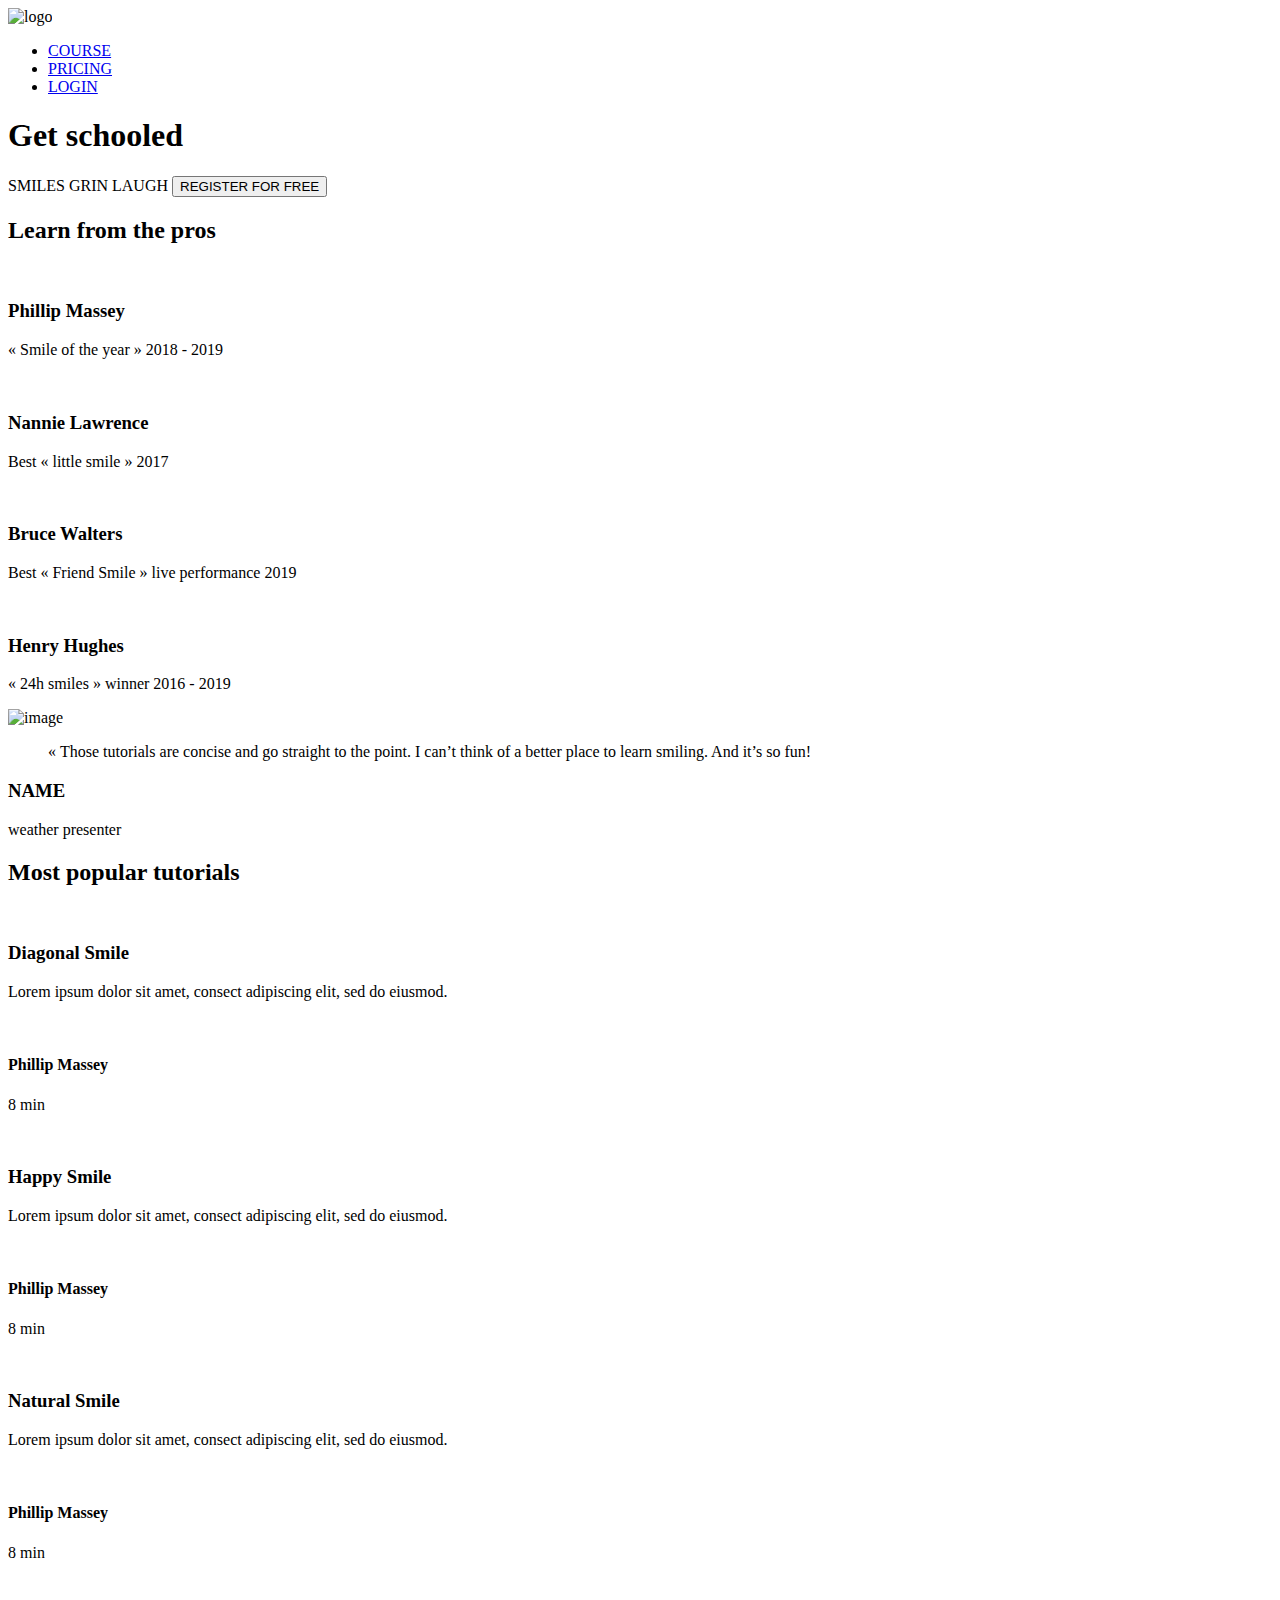
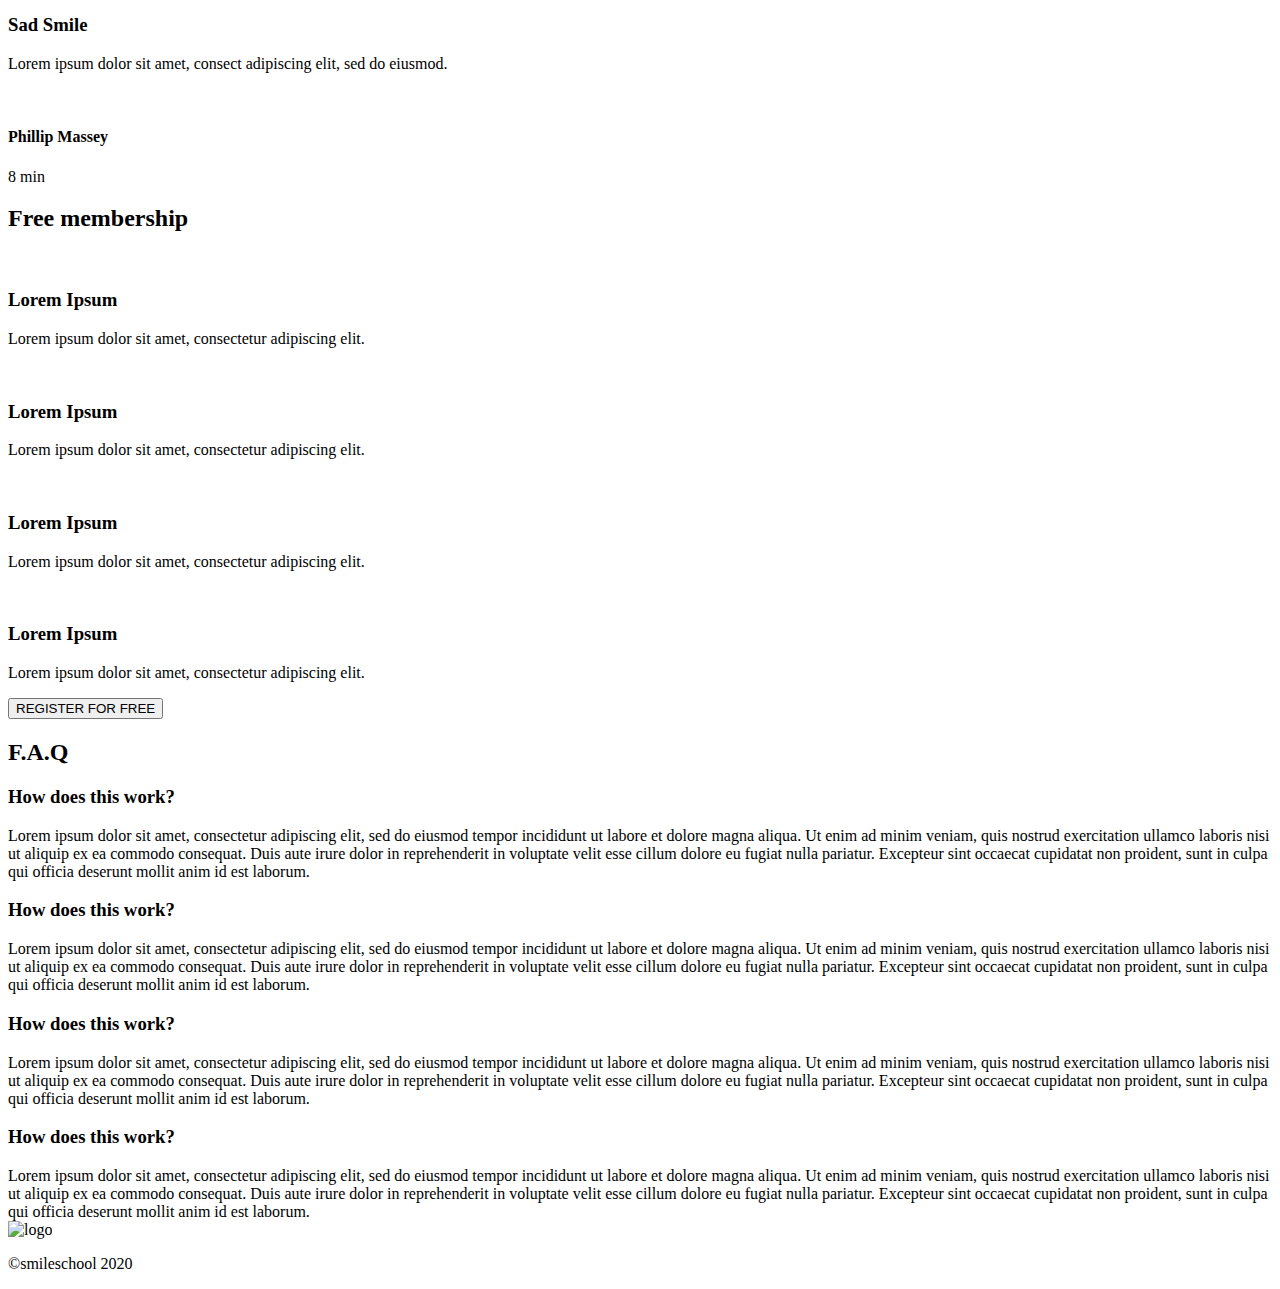
==== index.html @ cde787e9 "updated" ====
<!DOCTYPE html>
<html lang="en">
<head>
    <meta charset="UTF-8">
    <meta name="viewport" content="width=device-width, initial-scale=1.0">
    <script src="https://kit.fontawesome.com/4a2b055604.js" crossorigin="anonymous"></script>
    <link rel="stylesheet" href="style.css">
    <title>Document</title>
</head>
<body>
    <header>
        <nav>
            <img src="https://fakeimg.pl/250x250?text=Sample+Logo" alt="logo">
          
            <ul>
                <li><a href="#">COURSE</a></li>
                <li><a href="#">PRICING</a></li>
                <li><a href="#">LOGIN</a></li>
            </ul>
        </nav>
        
    </header>
    <main>
        <section>
            <div>
                <h1>Get schooled</h1>
                <span>SMILES</span>
                <span>GRIN</span>
                <span>LAUGH</span>
                <button>REGISTER FOR FREE</button>
            </div>
            <div>
                <h2>Learn from the pros</h2>
                <div>
                    <div>
                        <img src="./images/1 (3).png" alt="">
                        <h3>Phillip Massey</h3>
                        <p>« Smile of the year » 2018 - 2019</p>
                    </div>
                    <div>
                        <img src="./images/6.png" alt="">
                        <h3>Nannie Lawrence</h3>
                        <p>Best « little smile » 2017</p>
                    </div>
                    <div>
                        <img src="./images/7.png" alt="">
                        <h3>Bruce Walters</h3>
                        <p>Best « Friend Smile » live performance 2019</p>
                    </div>
                    <div>
                        <img src="./images/8.png" alt="">
                        <h3>Henry Hughes</h3>
                        <p>« 24h smiles » winner 2016 - 2019</p>
                    </div>
                </div>
            </div>
        </section>
        <section>
            <div>
                <img src="./images/Bitmap.png" alt="image">
            </div>
            <div>
                <blockquote>« Those tutorials are concise and go straight to the point. I can’t think of a better place to learn smiling. And it’s so fun!</blockquote>
                <h3>NAME</h3>
                <P>weather presenter</P>
            </div>
        </section>
        <section>
            <h2>Most popular tutorials</h2>
            <div>
                <img src="./images/Bitmap (1).png" alt="">
                <h3>Diagonal Smile</h3>
                <p>Lorem ipsum dolor sit amet, consect adipiscing elit, sed do eiusmod.</p>
                <div>
                    <img src="./images/1 (3).png" alt="">
                    <h4>Phillip Massey</h4>
                </div>
                <div>
                    <div><i class="fa-solid fa-star"></i></div>
                    <div><i class="fa-solid fa-star"></i></div>
                    <div><i class="fa-solid fa-star"></i></div>
                    <div><i class="fa-solid fa-star"></i></div>
                    <div><i class="fa-solid fa-star"></i></div>
                </div>
                <p>8 min</p>
            </div>
            <div>
                <img src="./images/Bitmap (4).png" alt="">
                <h3>Happy Smile</h3>
                <p>Lorem ipsum dolor sit amet, consect adipiscing elit, sed do eiusmod.</p>
                <div>
                    <img src="./images/1 (3).png" alt="">
                    <h4>Phillip Massey</h4>
                </div>
                <div>
                    <div><i class="fa-solid fa-star"></i></div>
                    <div><i class="fa-solid fa-star"></i></div>
                    <div><i class="fa-solid fa-star"></i></div>
                    <div><i class="fa-solid fa-star"></i></div>
                    <div><i class="fa-solid fa-star"></i></div>
                </div>
                <p>8 min</p>
            </div>
            <div>
                <img src="./images/Bitmap (3).png" alt="">
                <h3>Natural Smile</h3>
                <p>Lorem ipsum dolor sit amet, consect adipiscing elit, sed do eiusmod.</p>
                <div>
                    <img src="./images/1 (3).png" alt="">
                    <h4>Phillip Massey</h4>
                </div>
                <div>
                    <div><i class="fa-solid fa-star"></i></div>
                    <div><i class="fa-solid fa-star"></i></div>
                    <div><i class="fa-solid fa-star"></i></div>
                    <div><i class="fa-solid fa-star"></i></div>
                    <div><i class="fa-solid fa-star"></i></div>
                </div>
                <p>8 min</p>
            </div>
            <div>
                <img src="./images/Bitmap (2).png" alt="">
                <h3>Sad Smile</h3>
                <p>Lorem ipsum dolor sit amet, consect adipiscing elit, sed do eiusmod.</p>
                <div>
                    <img src="./images/1 (3).png" alt="">
                    <h4>Phillip Massey</h4>
                </div>
                <div>
                    <div><i class="fa-solid fa-star"></i></div>
                    <div><i class="fa-solid fa-star"></i></div>
                    <div><i class="fa-solid fa-star"></i></div>
                    <div><i class="fa-solid fa-star"></i></div>
                    <div><i class="fa-solid fa-star"></i></div>
                </div>
                <p>8 min</p>
            </div>
        </section>
        <section>
            <h2>Free membership</h2>
            <div>
                <img src="./images/smile.svg" alt="">
                <h3>Lorem Ipsum</h3>
                <p>Lorem ipsum dolor sit amet, consectetur adipiscing elit.</p>
            </div>
            <div>
                <img src="./images/smile.svg" alt="">
                <h3>Lorem Ipsum</h3>
                <p>Lorem ipsum dolor sit amet, consectetur adipiscing elit.</p>
            </div>
            <div>
                <img src="./images/smile.svg" alt="">
                <h3>Lorem Ipsum</h3>
                <p>Lorem ipsum dolor sit amet, consectetur adipiscing elit.</p>
            </div>
            <div>
                <img src="./images/smile.svg" alt="">
                <h3>Lorem Ipsum</h3>
                <p>Lorem ipsum dolor sit amet, consectetur adipiscing elit.</p>
            </div>
            <button>REGISTER FOR FREE</button>
        </section>
        <section>
            <h2>F.A.Q</h2>
            <div>
                <div>
                    <div>
                        <h3>How does this work?</h3>
                    </div>
                    <div>
                        Lorem ipsum dolor sit amet, consectetur adipiscing elit, sed do eiusmod tempor incididunt ut labore et dolore magna aliqua. Ut enim ad minim veniam, quis nostrud exercitation ullamco laboris nisi ut aliquip ex ea commodo consequat. Duis aute irure dolor in reprehenderit in voluptate velit esse cillum dolore eu fugiat nulla pariatur. Excepteur sint occaecat cupidatat non proident, sunt in culpa qui officia deserunt mollit anim id est laborum.
                    </div>

                    <div>
                        <h3>How does this work?</h3>
                    </div>
                    <div>
                        Lorem ipsum dolor sit amet, consectetur adipiscing elit, sed do eiusmod tempor incididunt ut labore et dolore magna aliqua. Ut enim ad minim veniam, quis nostrud exercitation ullamco laboris nisi ut aliquip ex ea commodo consequat. Duis aute irure dolor in reprehenderit in voluptate velit esse cillum dolore eu fugiat nulla pariatur. Excepteur sint occaecat cupidatat non proident, sunt in culpa qui officia deserunt mollit anim id est laborum.
                    </div>
                </div>
                <div>
                    <div>
                        <h3>How does this work?</h3>
                    </div>
                    <div>
                        Lorem ipsum dolor sit amet, consectetur adipiscing elit, sed do eiusmod tempor incididunt ut labore et dolore magna aliqua. Ut enim ad minim veniam, quis nostrud exercitation ullamco laboris nisi ut aliquip ex ea commodo consequat. Duis aute irure dolor in reprehenderit in voluptate velit esse cillum dolore eu fugiat nulla pariatur. Excepteur sint occaecat cupidatat non proident, sunt in culpa qui officia deserunt mollit anim id est laborum.
                    </div>
                    <div>
                        <h3>How does this work?</h3>
                    </div>
                    <div>
                        Lorem ipsum dolor sit amet, consectetur adipiscing elit, sed do eiusmod tempor incididunt ut labore et dolore magna aliqua. Ut enim ad minim veniam, quis nostrud exercitation ullamco laboris nisi ut aliquip ex ea commodo consequat. Duis aute irure dolor in reprehenderit in voluptate velit esse cillum dolore eu fugiat nulla pariatur. Excepteur sint occaecat cupidatat non proident, sunt in culpa qui officia deserunt mollit anim id est laborum.
                    </div>
                </div>
            </div>
        </section>
    </main>
    <footer>
        <section>
            <div>
                <img src="https://fakeimg.pl/250x250?text=Sample+Logo" alt="logo">
                <div>
                    <i class="fa-brands fa-facebook"></i>
                    <i class="fa-brands fa-twitter"></i>
                    <i class="fa-brands fa-instagram"></i>
                </div>
            </div>
            <p>©smileschool 2020</p>
        </section>
    </footer>
</body>
</html>
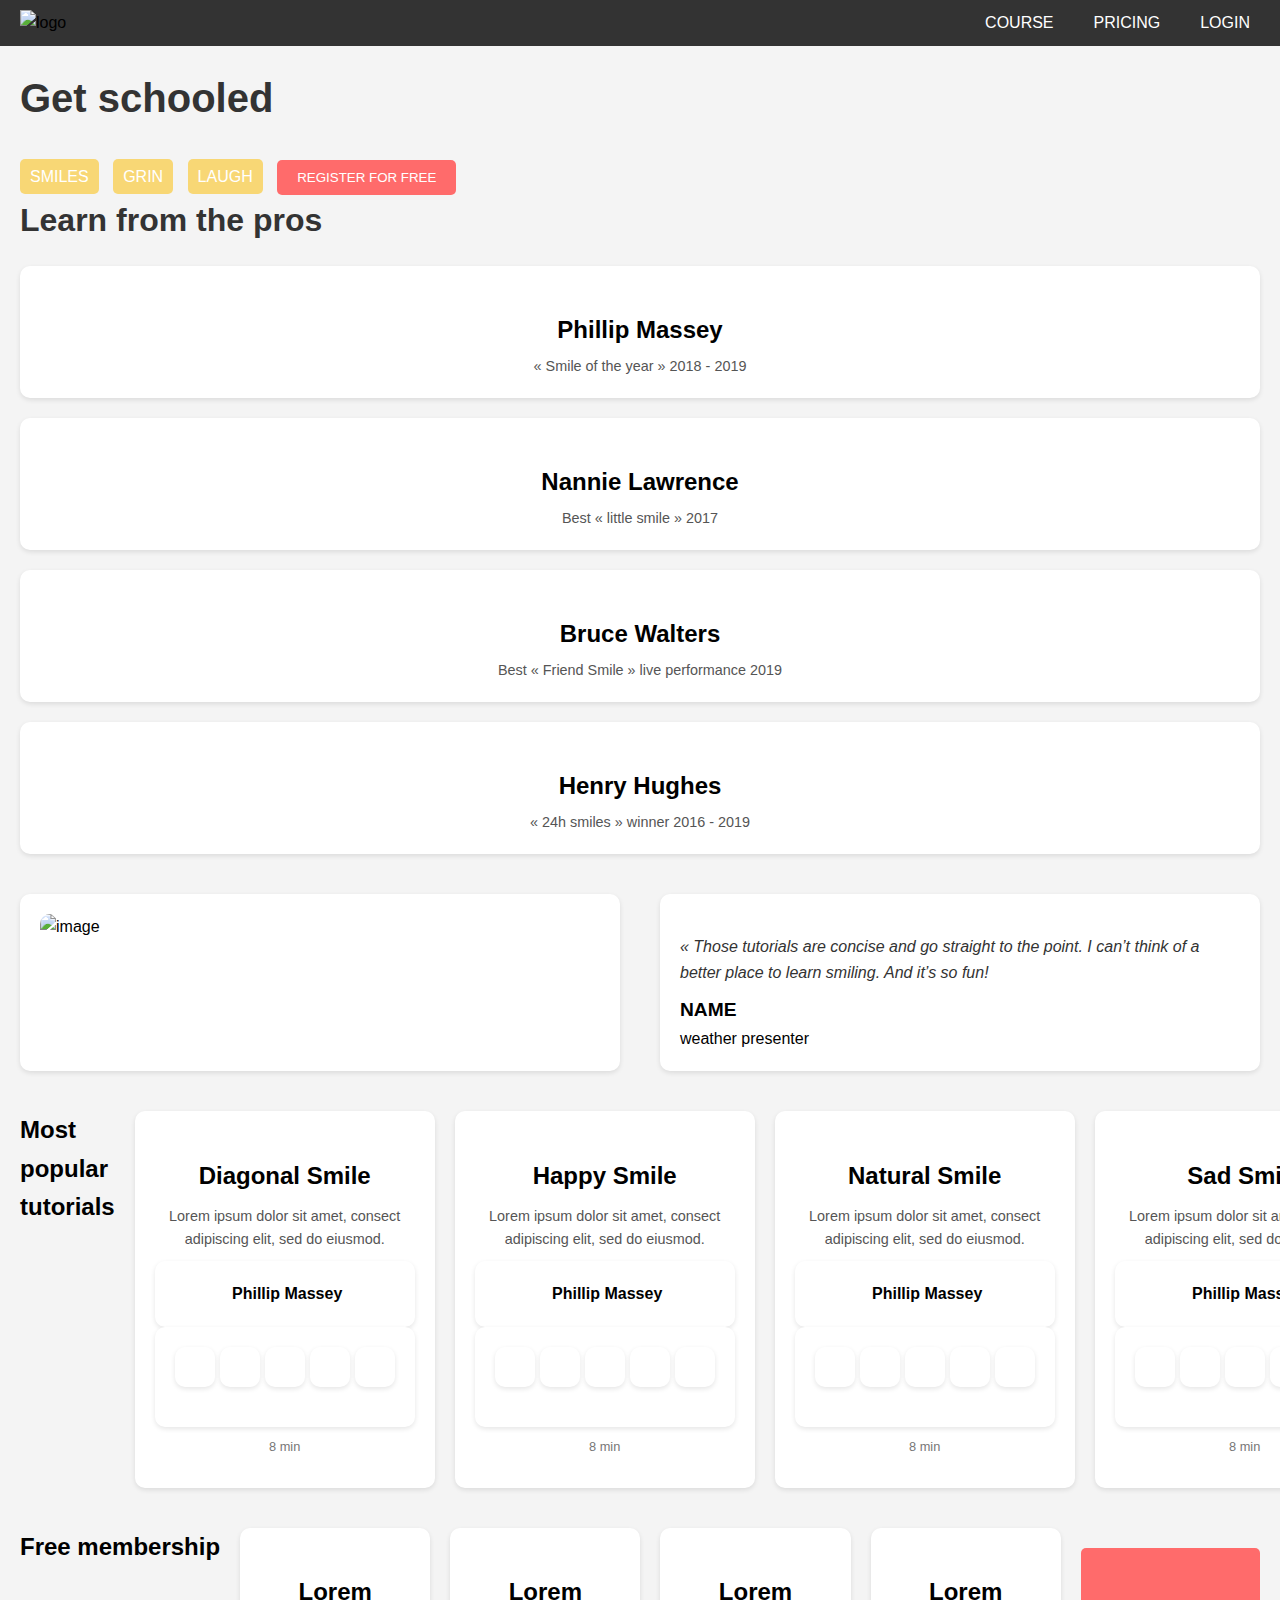
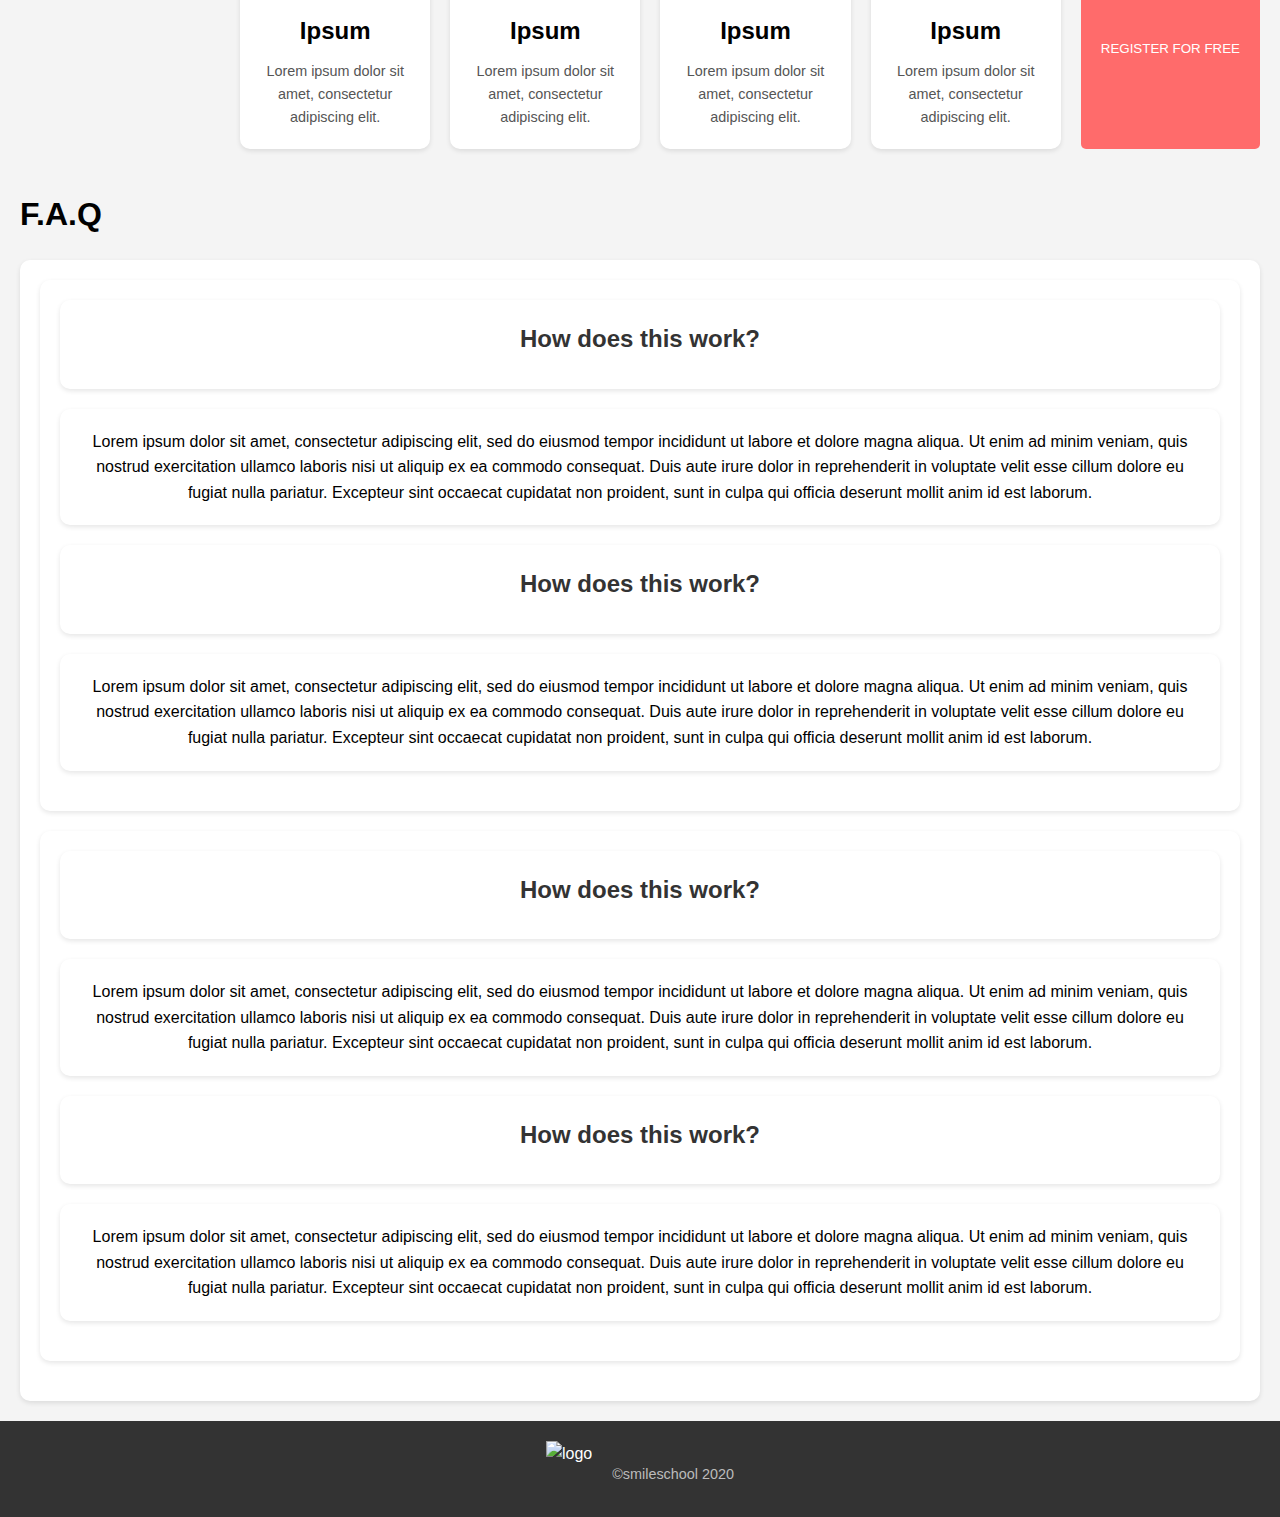
==== commit e6b1762c: "updated" ====
--- a/index.html
+++ b/index.html
@@ -4,7 +4,7 @@
     <meta charset="UTF-8">
     <meta name="viewport" content="width=device-width, initial-scale=1.0">
     <script src="https://kit.fontawesome.com/4a2b055604.js" crossorigin="anonymous"></script>
-    <link rel="stylesheet" href="style.css">
+    <link rel="stylesheet" href="/css_advanced/Style.css">
     <title>Document</title>
 </head>
 <body>
--- a/css_advanced/Style.css
+++ b/css_advanced/Style.css
@@ -0,0 +1,284 @@
+
+* {
+  margin: 0;
+  padding: 0;
+  box-sizing: border-box;
+  font-family: Arial, sans-serif;
+}
+
+body {
+  background-color: #f4f4f4;
+  line-height: 1.6;
+}
+
+
+header {
+  background-color: #333;
+  padding: 10px 0;
+}
+
+nav {
+  display: flex;
+  justify-content: space-between;
+  align-items: center;
+  padding: 0 20px;
+}
+
+nav img {
+  max-width: 150px;
+}
+
+nav ul {
+  list-style: none;
+  display: flex;
+  gap: 20px;
+}
+
+nav ul li {
+  display: inline;
+}
+
+nav ul li a {
+  color: #fff;
+  text-decoration: none;
+  padding: 5px 10px;
+  transition: background-color 0.3s;
+}
+
+nav ul li a:hover {
+  background-color: #555;
+  border-radius: 5px;
+}
+
+
+main {
+  padding: 20px;
+}
+
+/* Section 1: Introduction */
+section div h1 {
+  font-size: 2.5rem;
+  color: #333;
+  margin-bottom: 10px;
+}
+
+section div span {
+  display: inline-block;
+  margin-right: 10px;
+  padding: 5px 10px;
+  background-color: #f8d775;
+  color: #fff;
+  border-radius: 5px;
+}
+
+button {
+  background-color: #ff6b6b;
+  color: white;
+  border: none;
+  padding: 10px 20px;
+  margin-top: 20px;
+  cursor: pointer;
+  border-radius: 5px;
+  transition: background-color 0.3s;
+}
+
+button:hover {
+  background-color: #ff4c4c;
+}
+
+/* Instructor Profiles */
+section div h2 {
+  font-size: 2rem;
+  margin-bottom: 20px;
+  color: #333;
+}
+
+section div div div {
+  background-color: white;
+  border-radius: 10px;
+  padding: 20px;
+  box-shadow: 0 2px 5px rgba(0, 0, 0, 0.1);
+  margin-bottom: 20px;
+  text-align: center;
+}
+
+section div div div img {
+  max-width: 100px;
+  border-radius: 50%;
+  margin-bottom: 10px;
+}
+
+section div div div h3 {
+  font-size: 1.5rem;
+  margin-bottom: 5px;
+}
+
+section div div div p {
+  font-size: 0.9rem;
+  color: #555;
+}
+
+/* Testimonials */
+section:nth-of-type(2) {
+  display: flex;
+  gap: 40px;
+  margin: 40px 0;
+}
+
+section:nth-of-type(2) div {
+  flex: 1;
+  background-color: white;
+  border-radius: 10px;
+  padding: 20px;
+  box-shadow: 0 2px 5px rgba(0, 0, 0, 0.1);
+}
+
+section:nth-of-type(2) div img {
+  max-width: 100%;
+  border-radius: 10px;
+}
+
+section:nth-of-type(2) div blockquote {
+  font-style: italic;
+  color: #333;
+  margin-top: 20px;
+}
+
+section:nth-of-type(2) div h3 {
+  margin-top: 10px;
+  font-size: 1.2rem;
+}
+
+/* Popular Tutorials */
+section:nth-of-type(3) {
+  display: flex;
+  gap: 20px;
+  margin: 40px 0;
+}
+
+section:nth-of-type(3) div {
+  flex: 1;
+  background-color: white;
+  border-radius: 10px;
+  padding: 20px;
+  box-shadow: 0 2px 5px rgba(0, 0, 0, 0.1);
+  text-align: center;
+}
+
+section:nth-of-type(3) div img {
+  max-width: 100%;
+  border-radius: 10px;
+  margin-bottom: 15px;
+}
+
+section:nth-of-type(3) div h3 {
+  font-size: 1.5rem;
+  margin-bottom: 10px;
+}
+
+section:nth-of-type(3) div p {
+  font-size: 0.9rem;
+  color: #555;
+  margin-bottom: 10px;
+}
+
+section:nth-of-type(3) div div {
+  display: flex;
+  justify-content: center;
+  gap: 5px;
+}
+
+section:nth-of-type(3) div div i {
+  color: #ff6b6b;
+}
+
+section:nth-of-type(3) div p:last-of-type {
+  margin-top: 10px;
+  font-size: 0.8rem;
+  color: #777;
+}
+
+/* Free Membership Section */
+section:nth-of-type(4) {
+  display: flex;
+  gap: 20px;
+  margin: 40px 0;
+}
+
+section:nth-of-type(4) div {
+  flex: 1;
+  background-color: white;
+  border-radius: 10px;
+  padding: 20px;
+  box-shadow: 0 2px 5px rgba(0, 0, 0, 0.1);
+  text-align: center;
+}
+
+section:nth-of-type(4) div img {
+  max-width: 80px;
+  margin-bottom: 10px;
+}
+
+section:nth-of-type(4) div h3 {
+  font-size: 1.5rem;
+  margin-bottom: 10px;
+}
+
+section:nth-of-type(4) div p {
+  font-size: 0.9rem;
+  color: #555;
+}
+
+/* FAQ Section */
+section:nth-of-type(5) h2 {
+  font-size: 2rem;
+  margin-bottom: 20px;
+}
+
+section:nth-of-type(5) div {
+  background-color: white;
+  border-radius: 10px;
+  padding: 20px;
+  box-shadow: 0 2px 5px rgba(0, 0, 0, 0.1);
+}
+
+section:nth-of-type(5) div div h3 {
+  font-size: 1.5rem;
+  color: #333;
+  margin-bottom: 10px;
+}
+
+section:nth-of-type(5) div div {
+  margin-bottom: 20px;
+}
+
+/* Footer */
+footer {
+  background-color: #333;
+  color: white;
+  text-align: center;
+  padding: 20px 0;
+}
+
+footer section {
+  display: flex;
+  justify-content: center;
+  align-items: center;
+  gap: 20px;
+}
+
+footer section img {
+  max-width: 100px;
+}
+
+footer section div i {
+  color: white;
+  font-size: 1.2rem;
+  margin-right: 10px;
+}
+
+footer p {
+  margin-top: 10px;
+  font-size: 0.9rem;
+  color: #bbb;
+}
